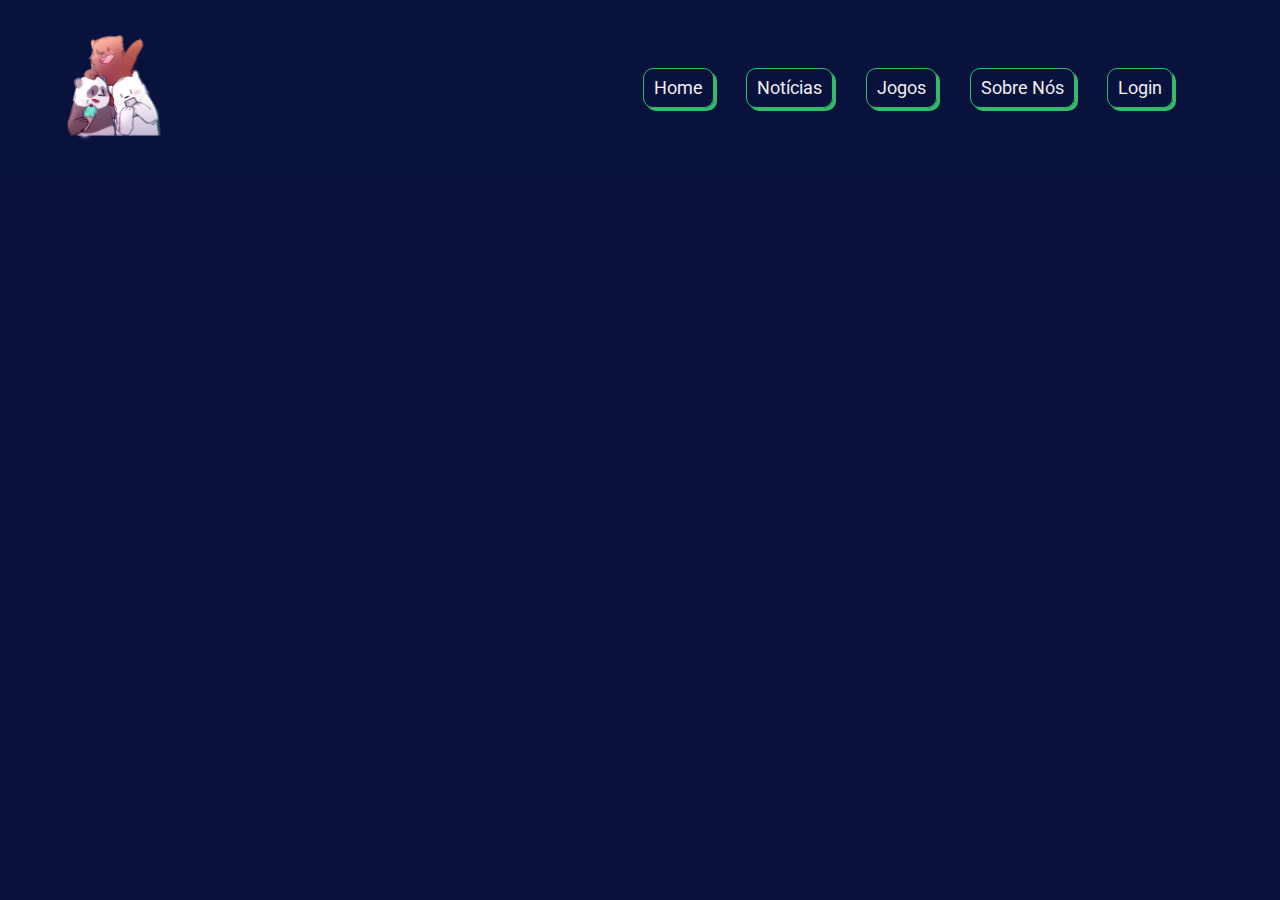
==== html/jogos.html @ 97d2e3ce "colocando o header" ====
<!DOCTYPE html>
<html lang="pt-br">
<head>
    <meta charset="UTF-8">
    <link rel="icon" href="../imagens/p_tab.png" >
    <meta http-equiv="X-UA-Compatible" content="IE=edge">
    <meta name="viewport" content="width=device-width, initial-scale=1.0">
    <link rel="icon" href="../imagens/p_tab.png" >
    <link rel="stylesheet" href="../reset/reset.css">
    <link rel="stylesheet" href="../css/style.css">
    <link rel="stylesheet" href="../css/stylejogos.css">
    <link href="https://fonts.googleapis.com/css2?family=Roboto&display=swap" rel="stylesheet">
    <title>Jogos | DH | Panda Games </title>
</head>
<body>
    <header>
        <section class="cabecalho" id="cabecalho">
            <section class="logo">
                <img src="../imagens/tresursos.png" alt="logo panda">
            </section>
            <section class="links">
                <a href="../index.html" class="item">Home</a>
                <a href="/html/noticias.html" class="item">Notícias</a>
                <a href="/html/jogos.html" class="item">Jogos</a>
                <a href="/html/sobre.html" class="item">Sobre Nós</a>
                <a href="/html/login.html" class="item">Login</a>
            </section>
        </section>
    </header>
    
    <main></main>

    <footer></footer>

</body>
</html>
---- css/style.css ----
html{
    scroll-behavior: smooth;
    font-family: 'Roboto', sans-serif;
    background-color: #0a113d;
}

html a{
    cursor: url("../imagens/cursor_panda_branco.png"), default;
    text-decoration: none;
    color: #F0F0F0;
}

::-webkit-scrollbar{
    width: 10px;
}
::-webkit-scrollbar-thumb{
    background-color: #33BB69;
    border-radius: 10px ;
    width: 10px;
}
::-webkit-scrollbar-track{
    background-color: #131d5c;
}

::-webkit-scrollbar-track:hover{
    transform: scale(1.1);
    transition: 0.5s;
}
::-webkit-scrollbar-thumb:hover{
    box-shadow: inset  0 0 5px #185430;
}
/*-----------------------------Início do Cabeçalho-------------------------*/
header{
    z-index: 2;
    position: -webkit-sticky;
    position: sticky;
    top: 0;
    display: flex;
    justify-content: center;
    align-items: center;
    background-color: #0a113d9e;
    
    
}
 .cabecalho{
     height: 175px;
     width: 90%;
     display: flex;
     align-items: center;
     justify-content: space-between;
     flex-wrap: wrap;    

 }

 .logo img{
     width: 100px;
 }

.links{
    width: 50%;
    display: flex;
    justify-content: space-evenly;
    align-items: center;
    flex-wrap: wrap;
    gap: 10px;
    padding: 10px 20px;
    
}
.links a{
    font-size: 18px;
    text-decoration: none;
    color: #F0F0F0;
    border: 1px solid #33BB69;
    border-radius: 10px;
    padding: 10px ;
    box-shadow: #33BB69 3px 3px;
}

.links a:hover{
    background-color: #33BB69;
    transition: 0.4s;
    box-shadow: #ebecf0 3px 3px;
    
}


/*------------------------Fim do cabeçalho--------------------------*/




/*------------------------Início do rodapé-------------------------*/
footer{
    background-color: #0a113d;
    display: flex;
    justify-content: center;
    flex-direction: column;
    align-items: center;
    padding: 25px;
}

.rodape{
    width: 90%;
    display: flex;
    flex-wrap: wrap;
    justify-content: center;
    flex-direction: column;
    align-items: center;
    color: #F0F0F0;
    gap: 25px;
    padding: 25px 0;
}

.devs{
    width: 90%;
    display: flex;
    justify-content: space-between;
    align-items: center;
    flex-wrap: wrap;
    gap: 10px;
}
.dev{
    width: 115px;
    display: flex;
    flex-direction: column;
    flex-wrap: wrap;
    justify-content: center;
    align-items: center;
    gap: 10px;
    font-size: 14px;
}
.dev h4{
    text-align: center;
    width: 120px
}


.redes{
    display:flex;
    flex-direction: row;
    justify-content: center;
    gap: 5px;
    align-items: center;
    flex-wrap: wrap;
}


.redes a img{
    width: 45px;
}

.redes a:hover{
    transform: scale(1.35);
    transition: 0.4s;
    
}
/*------------------------------Fim do rodapé----------------------------*/
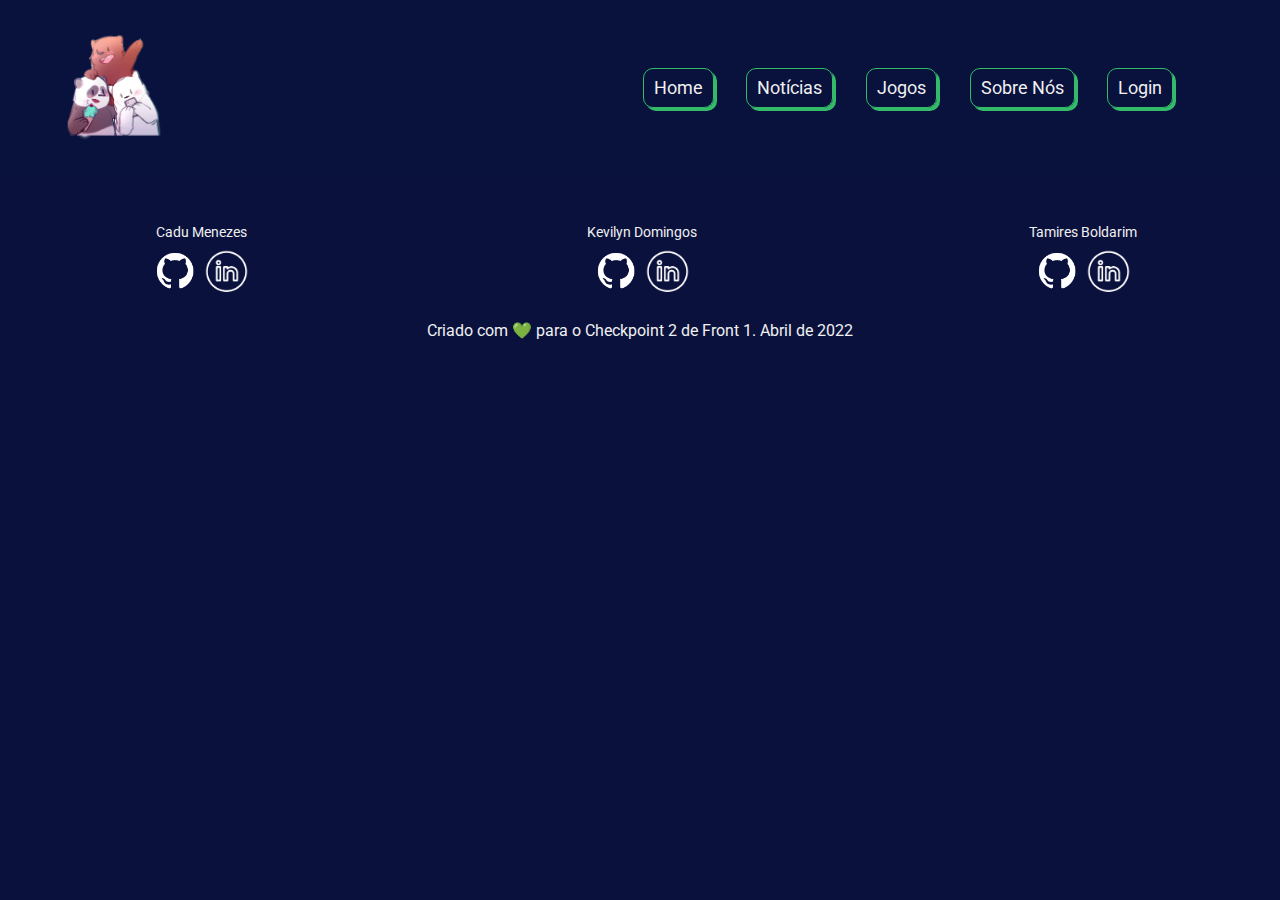
==== commit 6dc6685e: "ajeitando  o codigo" ====
--- a/html/jogos.html
+++ b/html/jogos.html
@@ -30,7 +30,34 @@
     
     <main></main>
 
-    <footer></footer>
+    <footer>
+        <section class="rodape">
+            <section class="devs">
+                <section class="dev">
+                    <h4>Cadu Menezes</h4>
+                    <section class="redes">
+                        <a href="https://github.com/CaduOMenezes" target="_blank"><img src="../imagens/githubvector_branco.png" alt=""></a>
+                        <a href="https://www.linkedin.com/in/cadu-menezes/" target="_blank"><img src="../imagens/linkedinvector_branco.png" alt=""></a>
+                    </section>
+                </section>
+                <section class="dev">
+                    <h4>Kevilyn Domingos</h4>
+                    <section class="redes">
+                        <a href="https://github.com/Kevilyn" target="_blank"><img src="../imagens/githubvector_branco.png" alt=""></a>
+                        <a href="https://www.linkedin.com/in/kevilynqueirozdomingos/" target="_blank"><img src="../imagens/linkedinvector_branco.png" alt=""></a>
+                    </section>
+                </section>
+                <section class="dev">
+                    <h4>Tamires Boldarim</h4>
+                    <section class="redes">
+                        <a href="https://github.com/tamiresboldarim" target="_blank"><img src="../imagens/githubvector_branco.png" alt=""></a>
+                        <a href="https://www.linkedin.com/in/tamires-luiza-boldarim-40497162/" target="_blank"><img src="../imagens/linkedinvector_branco.png" alt=""></a>
+                    </section>
+                </section>
+            </section>
+            <span>Criado com &#128154; para o Checkpoint 2 de Front 1. Abril de 2022</span>
+        </section>
+    </footer>
 
 </body>
 </html>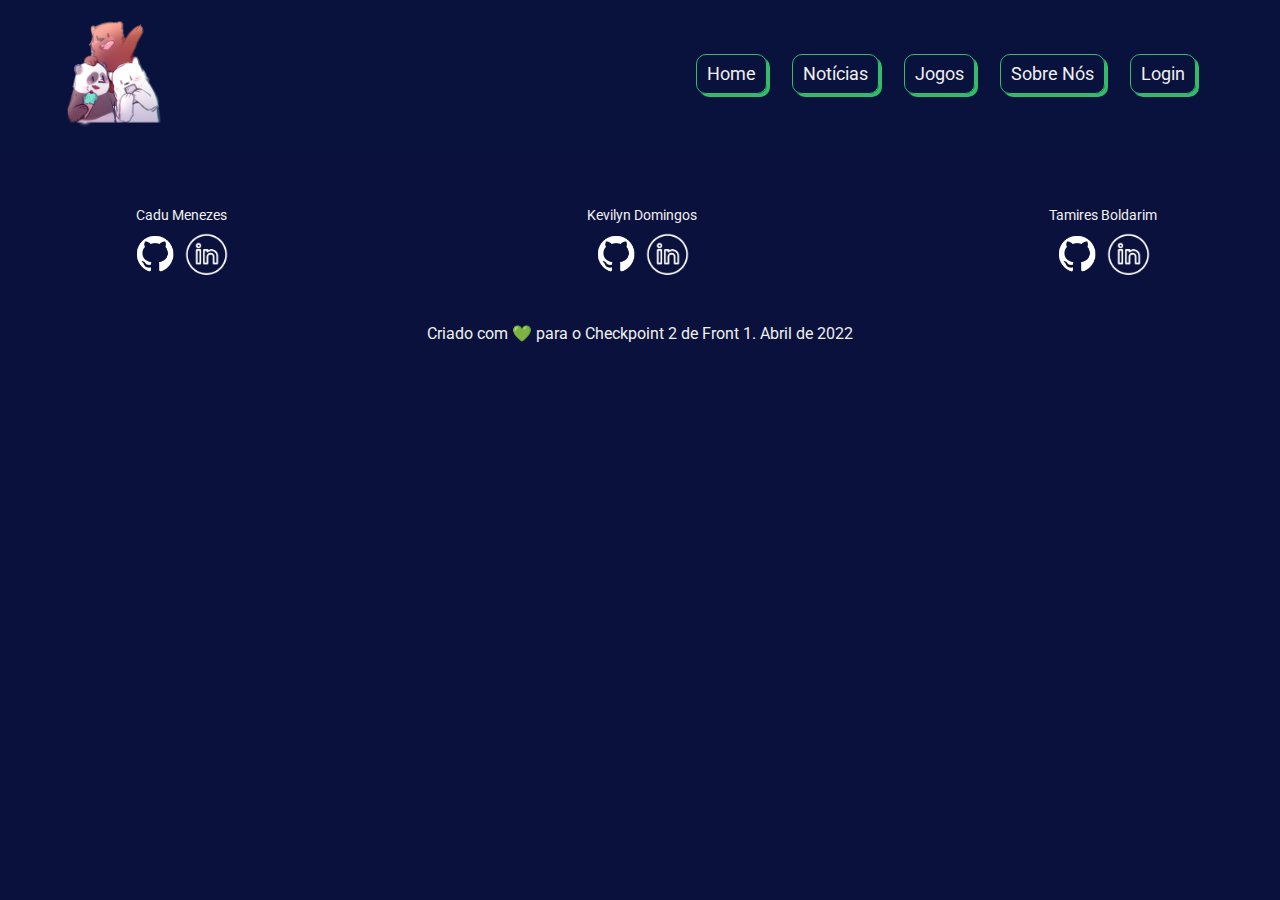
==== commit e3eafbda: "ajeitando" ====
--- a/html/jogos.html
+++ b/html/jogos.html
@@ -10,7 +10,7 @@
     <link rel="stylesheet" href="../css/style.css">
     <link rel="stylesheet" href="../css/stylejogos.css">
     <link href="https://fonts.googleapis.com/css2?family=Roboto&display=swap" rel="stylesheet">
-    <title>Jogos | DH | Panda Games </title>
+    <title>Jogos | DH | Ursos sem Curso </title>
 </head>
 <body>
     <header>
--- a/css/style.css
+++ b/css/style.css
@@ -32,10 +32,6 @@
 }
 /*-----------------------------Início do Cabeçalho-------------------------*/
 header{
-    z-index: 2;
-    position: -webkit-sticky;
-    position: sticky;
-    top: 0;
     display: flex;
     justify-content: center;
     align-items: center;
@@ -44,7 +40,6 @@
     
 }
  .cabecalho{
-     height: 175px;
      width: 90%;
      display: flex;
      align-items: center;
@@ -55,22 +50,27 @@
 
  .logo img{
      width: 100px;
+     padding: 15px 0;
  }
 
 .links{
-    width: 50%;
-    display: flex;
-    justify-content: space-evenly;
-    align-items: center;
-    flex-wrap: wrap;
-    gap: 10px;
+    width: 70%;
+    display: flex;
+    justify-content: flex-end;
+    align-items: center;
+    flex-wrap: wrap;
+    gap: 25px;
     padding: 10px 20px;
+    min-width: 500px;
     
 }
 .links a{
     font-size: 18px;
     text-decoration: none;
     color: #F0F0F0;
+    display: flex;
+    justify-content: center;
+    align-items: center;
     border: 1px solid #33BB69;
     border-radius: 10px;
     padding: 10px ;
@@ -84,6 +84,66 @@
     
 }
 
+@media only screen and (max-width:700px) {
+
+    header{
+
+        display: flex;
+        justify-content: center;
+        align-items: center;
+        background-color: #0a113d9e; 
+    }
+
+    .cabecalho{
+        display: flex;
+        align-items: center;
+        justify-content: center;
+        flex-wrap: wrap; 
+        padding: 15px 0;
+        gap: 10px;   
+   
+    }
+
+    .links{
+        width: 100%;
+        display: flex;
+        justify-content: center;
+        align-items: center;
+        flex-wrap: wrap;
+        flex-direction: column;
+        gap: 10px;
+        padding: 15px;
+        
+    }
+
+    .links a{
+        font-size: 18px;
+        text-decoration: none;
+        color: #F0F0F0;
+        border: 1px solid #33BB69;
+        border-radius: 10px;
+        padding: 15px 0 ;
+        box-shadow: #33BB69 3px 3px;
+        width: 80%;
+    }
+
+
+    .devs{
+        width: 90%;
+        display: flex;
+        justify-content: center;
+        align-items: center;
+        flex-direction: column;     
+    }
+
+    .devs span{
+        display: flex;
+        justify-content: center;
+        align-items: center;
+    }
+}
+
+
 
 /*------------------------Fim do cabeçalho--------------------------*/
 
@@ -97,7 +157,7 @@
     justify-content: center;
     flex-direction: column;
     align-items: center;
-    padding: 25px;
+    padding: 15px 0;
 }
 
 .rodape{
@@ -129,6 +189,7 @@
     align-items: center;
     gap: 10px;
     font-size: 14px;
+    padding: 20px 0;
 }
 .dev h4{
     text-align: center;
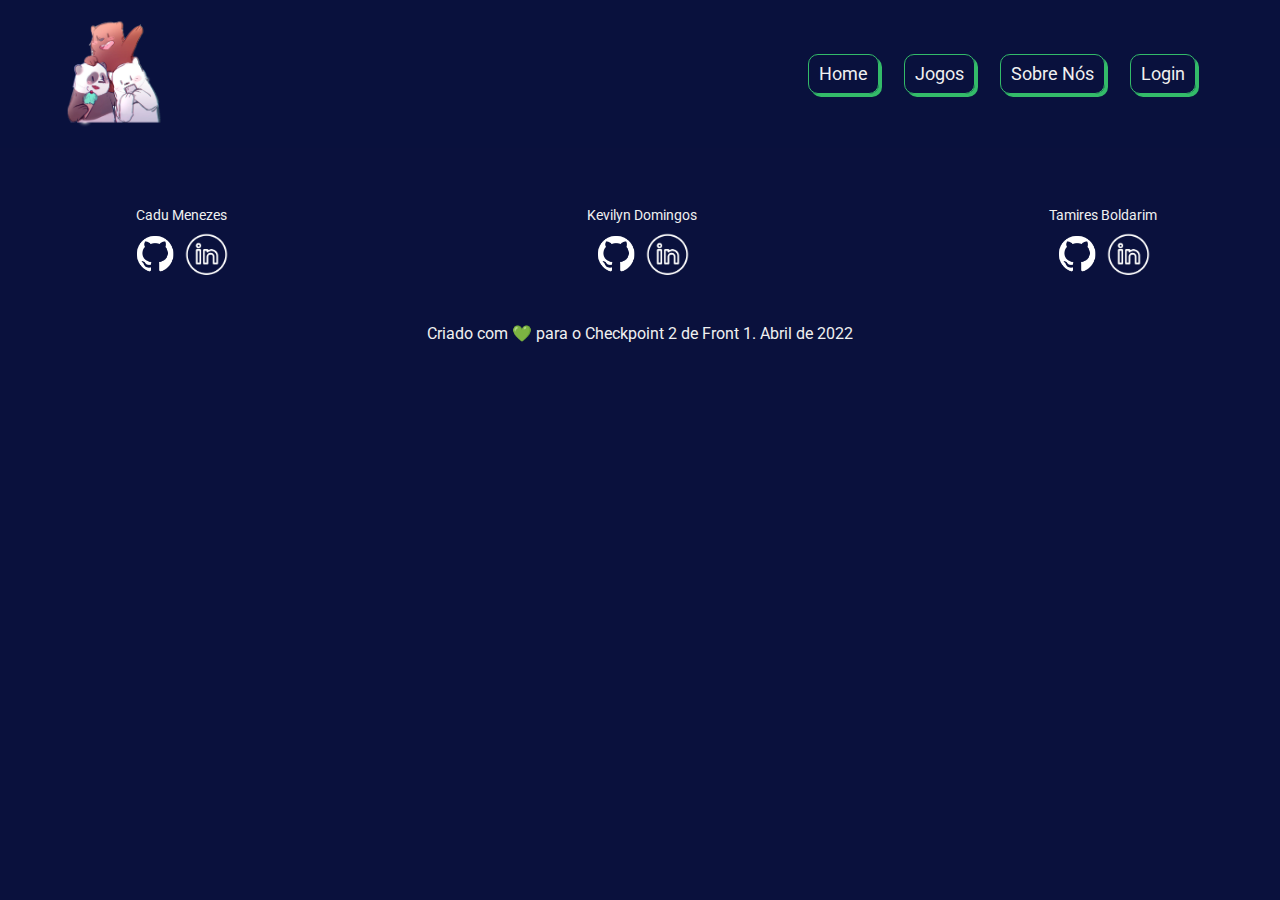
==== commit 7efd953f: "retirando a aba notícias" ====
--- a/html/jogos.html
+++ b/html/jogos.html
@@ -20,7 +20,7 @@
             </section>
             <section class="links">
                 <a href="../index.html" class="item">Home</a>
-                <a href="/html/noticias.html" class="item">Notícias</a>
+                <!--<a href="/html/noticias.html" class="item">Notícias</a>-->
                 <a href="/html/jogos.html" class="item">Jogos</a>
                 <a href="/html/sobre.html" class="item">Sobre Nós</a>
                 <a href="/html/login.html" class="item">Login</a>
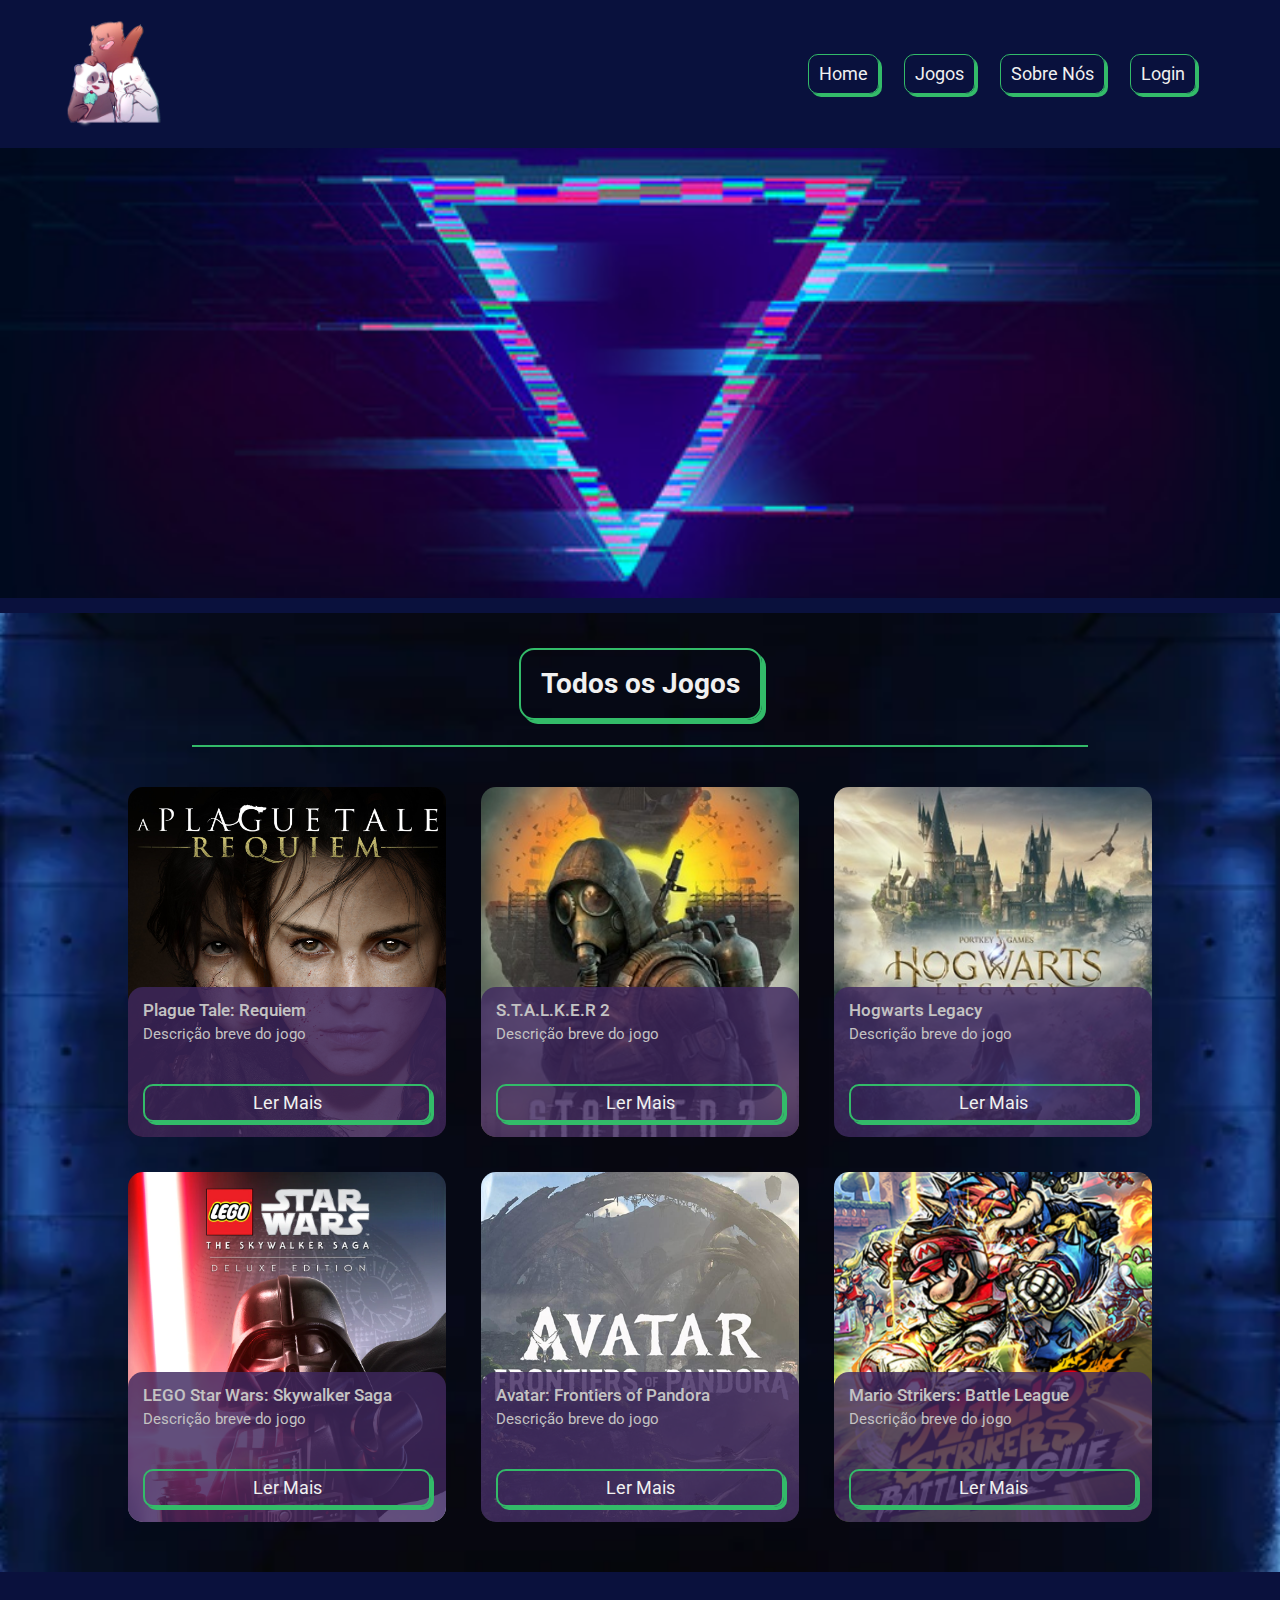
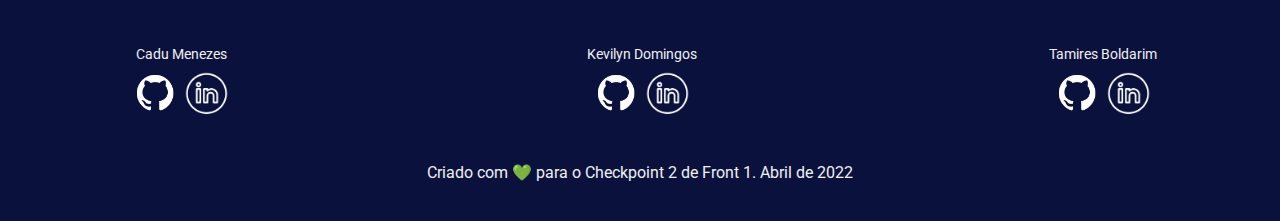
==== commit 98b9d667: "criando a pagina jogos" ====
--- a/html/jogos.html
+++ b/html/jogos.html
@@ -28,7 +28,70 @@
         </section>
     </header>
     
-    <main></main>
+    <main>
+        <section class="saudacao">
+        </section>
+        <section class="content-jogos" id="jogos">
+            <h2 class="titulo">Todos os Jogos</h2>
+            <div class="divisoria"></div>
+            <section class="content-cards">
+                <section class="cards plague"> <!--Card 1-->
+                    <section class="desc-card">
+                        <section class="content-desc">
+                            <h3>Plague Tale: Requiem</h3>
+                            <p>Descrição breve do jogo</p>
+                        </section>
+                        <a href="html/jogos/plague.html">Ler Mais</a>
+                    </section>
+                </section>
+                <section class="cards stalker"><!--Card 2-->
+                    <section class="desc-card">
+                        <section class="content-desc">
+                            <h3>S.T.A.L.K.E.R 2</h3>
+                            <p>Descrição breve do jogo</p>
+                        </section>
+                        <a href="html/jogos/stalker.html">Ler Mais</a>
+                    </section>
+                </section>
+                <section class="cards hogwarts"><!--Card 3-->
+                    <section class="desc-card">
+                        <section class="content-desc">
+                            <h3>Hogwarts Legacy</h3>
+                            <p>Descrição breve do jogo</p>
+                        </section>
+                        <a href="html/jogos/hogwarts.html">Ler Mais</a>
+                    </section>
+                </section>
+                <section class="cards lego"><!--Card 4-->
+                    <section class="desc-card">
+                        <section class="content-desc">
+                            <h3>LEGO Star Wars: Skywalker Saga</h3>
+                            <p>Descrição breve do jogo</p>
+                        </section>
+                        <a href="html/jogos/legosw.html">Ler Mais</a>
+                    </section>
+                </section>
+                <section class="cards avatar"><!--Card 5-->
+                    <section class="desc-card">
+                        <section class="content-desc">
+                            <h3>Avatar: Frontiers of Pandora</h3>
+                            <p>Descrição breve do jogo</p>
+                        </section>
+                        <a href="html/jogos/avatar.html">Ler Mais</a>
+                    </section>
+                </section>
+                <section class="cards mario"><!--Card 6-->
+                    <section class="desc-card">
+                        <section class="content-desc">
+                            <h3>Mario Strikers: Battle League</h3>
+                            <p>Descrição breve do jogo</p>
+                        </section>
+                        <a href="html/jogos/mario.html">Ler Mais</a>
+                    </section>
+                </section>
+            </section>
+        </section>
+    </main>
 
     <footer>
         <section class="rodape">
--- a/css/stylejogos.css
+++ b/css/stylejogos.css
@@ -0,0 +1,201 @@
+html{
+    color: #F0F0F0;
+    text-align: justify;
+}
+
+.saudacao{
+    width: 100%;
+    display: flex;
+    justify-content: center;
+    align-items: center;
+    flex-direction: column;
+    height: 450px;
+    background-image: url(../imagens/banner_sobrev4.jpg);
+    background-size: cover;
+    background-repeat: no-repeat;
+    background-position: center;
+    color: #F0F0F0;
+    text-decoration: none;
+    text-transform: uppercase;
+}
+
+
+
+.content-jogos{
+    width: 100%;
+    display: flex;
+    flex-wrap: wrap;
+    flex-direction: column;
+    justify-content: center;
+    align-items: center;
+    gap: 25px;
+    padding: 35px 0;
+    background-image: url(../imagens/fundo_cards3.webp);
+    background-size: cover;
+    background-repeat: no-repeat;
+    background-position: center;
+    color: #c3c2c2;
+    margin: 15px 0;
+}
+
+.titulo{
+    color: #F0F0F0;
+    font-size: 28px;
+    border: 2px solid #33BB69;
+    border-radius: 15px;
+    box-shadow: #33BB69 4px 4px;
+    padding: 20px;
+    font-weight: 700;
+    display: flex;
+    justify-content: center;
+    align-items: center;
+
+}
+
+.divisoria{
+    border-bottom: #33BB69 solid 2px;
+    width: 70%;
+}
+
+.content-jogos > a{
+    text-decoration: none;
+    font-size: 18px;
+    color: #F0F0F0;
+    display: flex;
+    justify-content: center;
+    align-items: center;
+    padding: 10px 0;
+    border: 2px #33BB69 solid;
+    border-radius: 10px;
+    width: 180px;
+    box-shadow: #33BB69 3px 3px;
+
+}
+
+.content-jogos a:hover{
+    box-shadow: #ebecf0 3px 3px;
+    background-color: #33BB69;
+    transition: 0.4s;
+    
+}
+
+.content-cards{
+     width: 90%;
+     display: flex;
+     flex-wrap: wrap;
+     justify-content: center;
+     align-items: center;
+     gap: 35px;
+     padding: 15px 0;
+}
+
+.cards{
+    width: 25%;
+    min-width: 210px;
+    border-radius: 15px;
+    display: flex;
+    justify-content: flex-end;
+    flex-direction: column;
+    align-items:center;
+    padding: 0 15px;
+    height: 350px;
+    color: #c3c2c2;
+    
+}
+
+.cards:hover{
+    transform: scale(1.1);
+    transition: 0.4s;
+    
+}
+
+.desc-card{
+    width: 100%;
+    display: flex;
+    justify-content: space-between;
+    flex-wrap: wrap;
+    flex-direction: column;
+    padding: 15px;
+    background-color: #3f275ed0;
+    border-radius: 15px;
+    min-height: 120px;
+}
+
+.desc-card a{
+    text-decoration: none;
+    font-size: 18px;
+    color: #F0F0F0;
+    display: flex;
+    justify-content: center;
+    align-items: center;
+    padding: 8px 0;
+    border: 2px #33BB69 solid;
+    border-radius: 10px;
+    box-shadow: #33BB69 3px 3px;
+}
+
+.content-desc{
+    display: flex;
+    flex-direction: column;
+    justify-content:space-between;
+    gap: 8px;
+}
+
+.content-desc h3{
+    font-size: 17px;
+    font-weight: 550;
+}
+
+.content-desc p{
+    font-size: 15px;
+}
+
+.plague{
+    background-image: url(../imagens/plague_card.jpg);
+    background-size: cover;
+
+}
+.stalker{
+    background-image: url(../imagens/stalker.jpg);
+    background-size: cover;
+    background-repeat: no-repeat;
+    background-position: center;
+}
+
+.hogwarts{
+    background-image: url(../imagens/Hogwarts-Legacy-cover.jpg);
+    background-size: cover;
+    background-repeat: no-repeat;
+    background-position: center;
+}
+
+.lego{
+    background-image: url(../imagens/lego_skywalker.webp);
+    background-size: cover;
+    background-repeat: no-repeat;
+    background-position: center;
+}
+
+.avatar{
+    background-image: url(../imagens/avatar_card.jpg);
+    background-size: cover;
+    background-repeat: no-repeat;
+    background-position: center;
+}
+
+.mario{
+    background-image: url(../imagens/mario_card.jpg);
+    background-size: cover;
+    background-repeat: no-repeat;
+    background-position: center;
+}
+
+@media only screen and (min-width:1400px) {
+    .cards{
+        width: 30%;
+        min-width: 300px;
+        max-width: 450px;
+        height: 600px;
+        
+    }
+}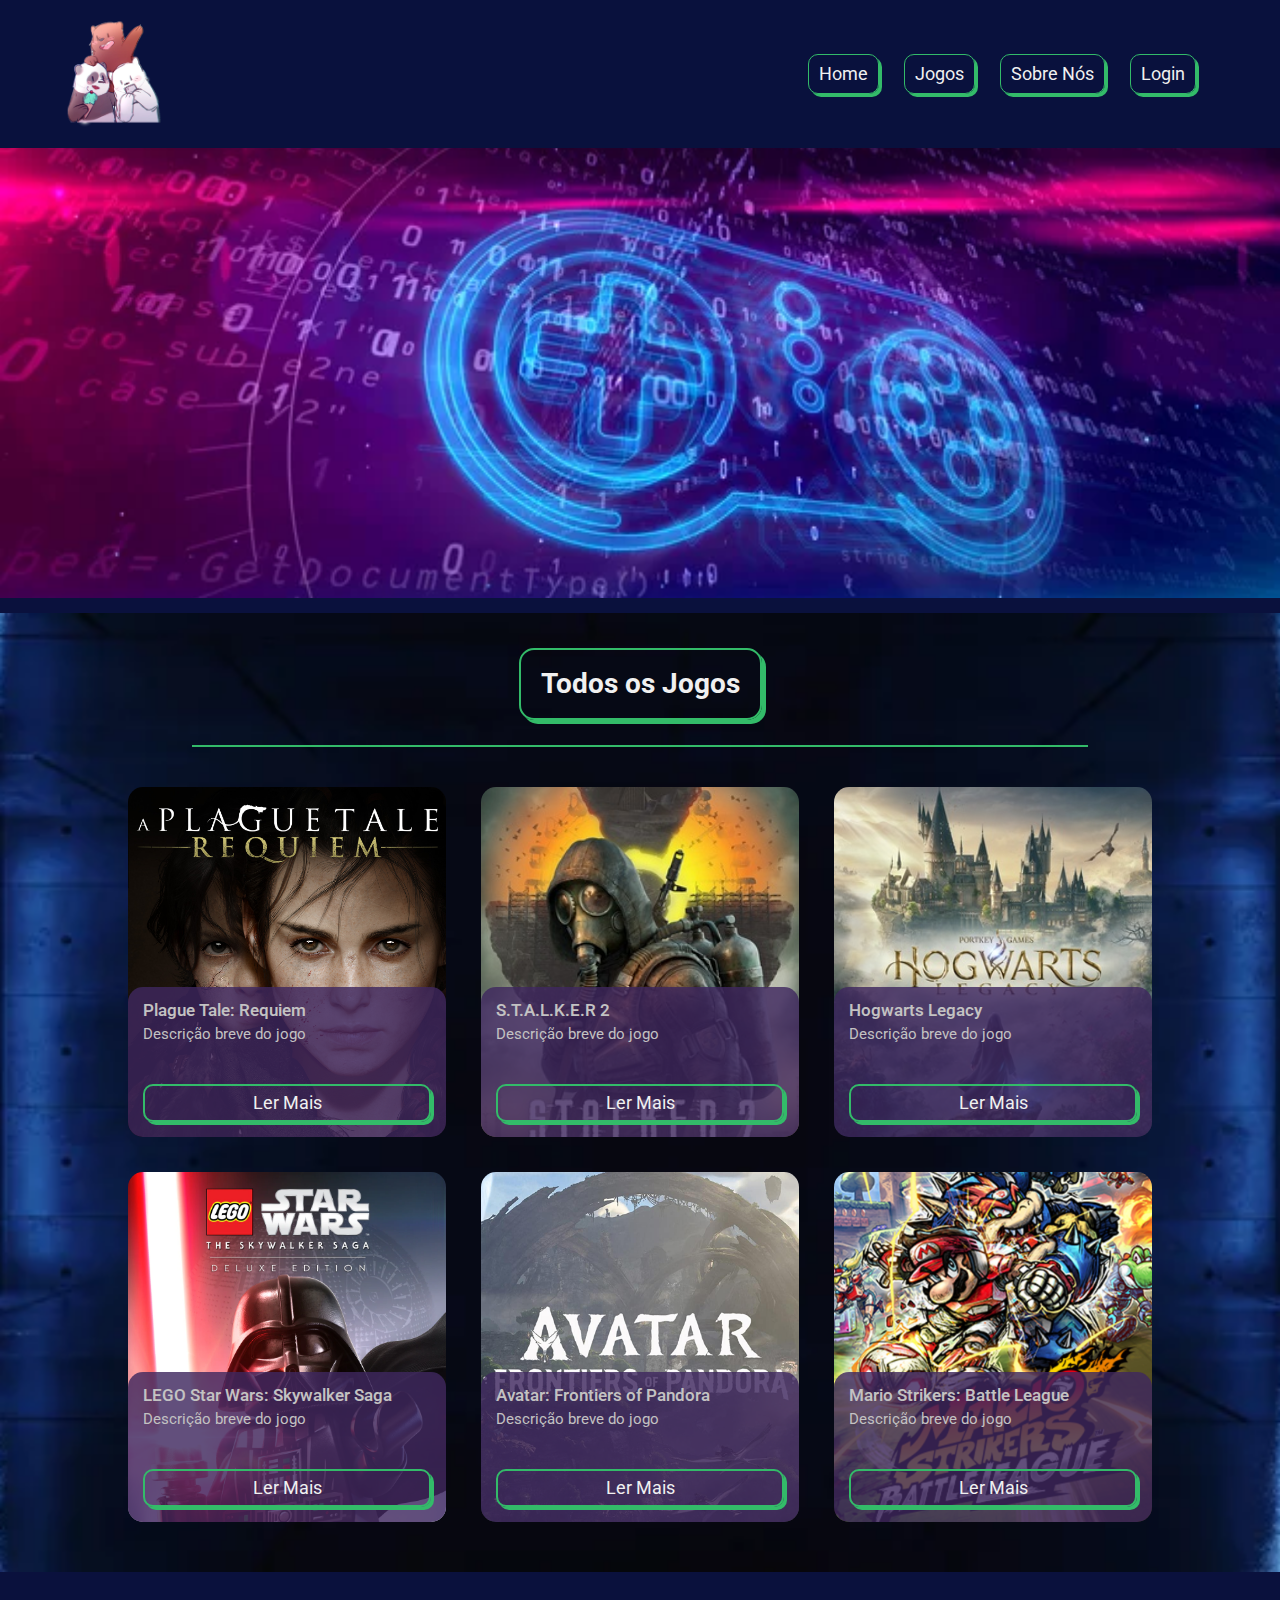
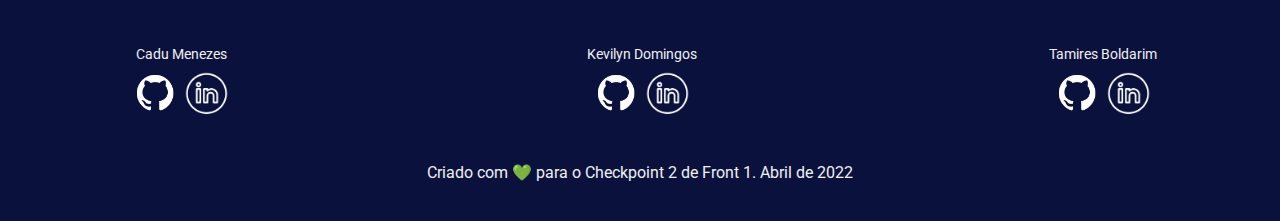
==== commit 461c8987: "ajeitando os links da pagina de jogos" ====
--- a/html/jogos.html
+++ b/html/jogos.html
@@ -20,10 +20,10 @@
             </section>
             <section class="links">
                 <a href="../index.html" class="item">Home</a>
-                <!--<a href="/html/noticias.html" class="item">Notícias</a>-->
-                <a href="/html/jogos.html" class="item">Jogos</a>
-                <a href="/html/sobre.html" class="item">Sobre Nós</a>
-                <a href="/html/login.html" class="item">Login</a>
+                <!--<a href="noticias.html" class="item">Notícias</a>-->
+                <a href="#jogos" class="item">Jogos</a>
+                <a href="./sobre.html" class="item">Sobre Nós</a>
+                <a href="./login.html" class="item">Login</a>
             </section>
         </section>
     </header>
@@ -41,7 +41,7 @@
                             <h3>Plague Tale: Requiem</h3>
                             <p>Descrição breve do jogo</p>
                         </section>
-                        <a href="html/jogos/plague.html">Ler Mais</a>
+                        <a href="./jogos/plague.html">Ler Mais</a>
                     </section>
                 </section>
                 <section class="cards stalker"><!--Card 2-->
@@ -50,7 +50,7 @@
                             <h3>S.T.A.L.K.E.R 2</h3>
                             <p>Descrição breve do jogo</p>
                         </section>
-                        <a href="html/jogos/stalker.html">Ler Mais</a>
+                        <a href="./jogos/stalker.html">Ler Mais</a>
                     </section>
                 </section>
                 <section class="cards hogwarts"><!--Card 3-->
@@ -59,7 +59,7 @@
                             <h3>Hogwarts Legacy</h3>
                             <p>Descrição breve do jogo</p>
                         </section>
-                        <a href="html/jogos/hogwarts.html">Ler Mais</a>
+                        <a href="./jogos/hogwarts.html">Ler Mais</a>
                     </section>
                 </section>
                 <section class="cards lego"><!--Card 4-->
@@ -68,7 +68,7 @@
                             <h3>LEGO Star Wars: Skywalker Saga</h3>
                             <p>Descrição breve do jogo</p>
                         </section>
-                        <a href="html/jogos/legosw.html">Ler Mais</a>
+                        <a href="./jogos/legosw.html">Ler Mais</a>
                     </section>
                 </section>
                 <section class="cards avatar"><!--Card 5-->
@@ -77,7 +77,7 @@
                             <h3>Avatar: Frontiers of Pandora</h3>
                             <p>Descrição breve do jogo</p>
                         </section>
-                        <a href="html/jogos/avatar.html">Ler Mais</a>
+                        <a href="./jogos/avatar.html">Ler Mais</a>
                     </section>
                 </section>
                 <section class="cards mario"><!--Card 6-->
@@ -86,7 +86,7 @@
                             <h3>Mario Strikers: Battle League</h3>
                             <p>Descrição breve do jogo</p>
                         </section>
-                        <a href="html/jogos/mario.html">Ler Mais</a>
+                        <a href="./jogos/mario.html">Ler Mais</a>
                     </section>
                 </section>
             </section>
--- a/css/style.css
+++ b/css/style.css
@@ -9,6 +9,10 @@
     cursor: url("../imagens/cursor_panda_branco.png"), default;
     text-decoration: none;
     color: #F0F0F0;
+}
+
+main{
+    margin: 0 auto;
 }
 
 ::-webkit-scrollbar{
--- a/css/stylejogos.css
+++ b/css/stylejogos.css
@@ -10,7 +10,7 @@
     align-items: center;
     flex-direction: column;
     height: 450px;
-    background-image: url(../imagens/banner_sobrev4.jpg);
+    background-image: url(../imagens/banner_sobrev3.webp);
     background-size: cover;
     background-repeat: no-repeat;
     background-position: center;
